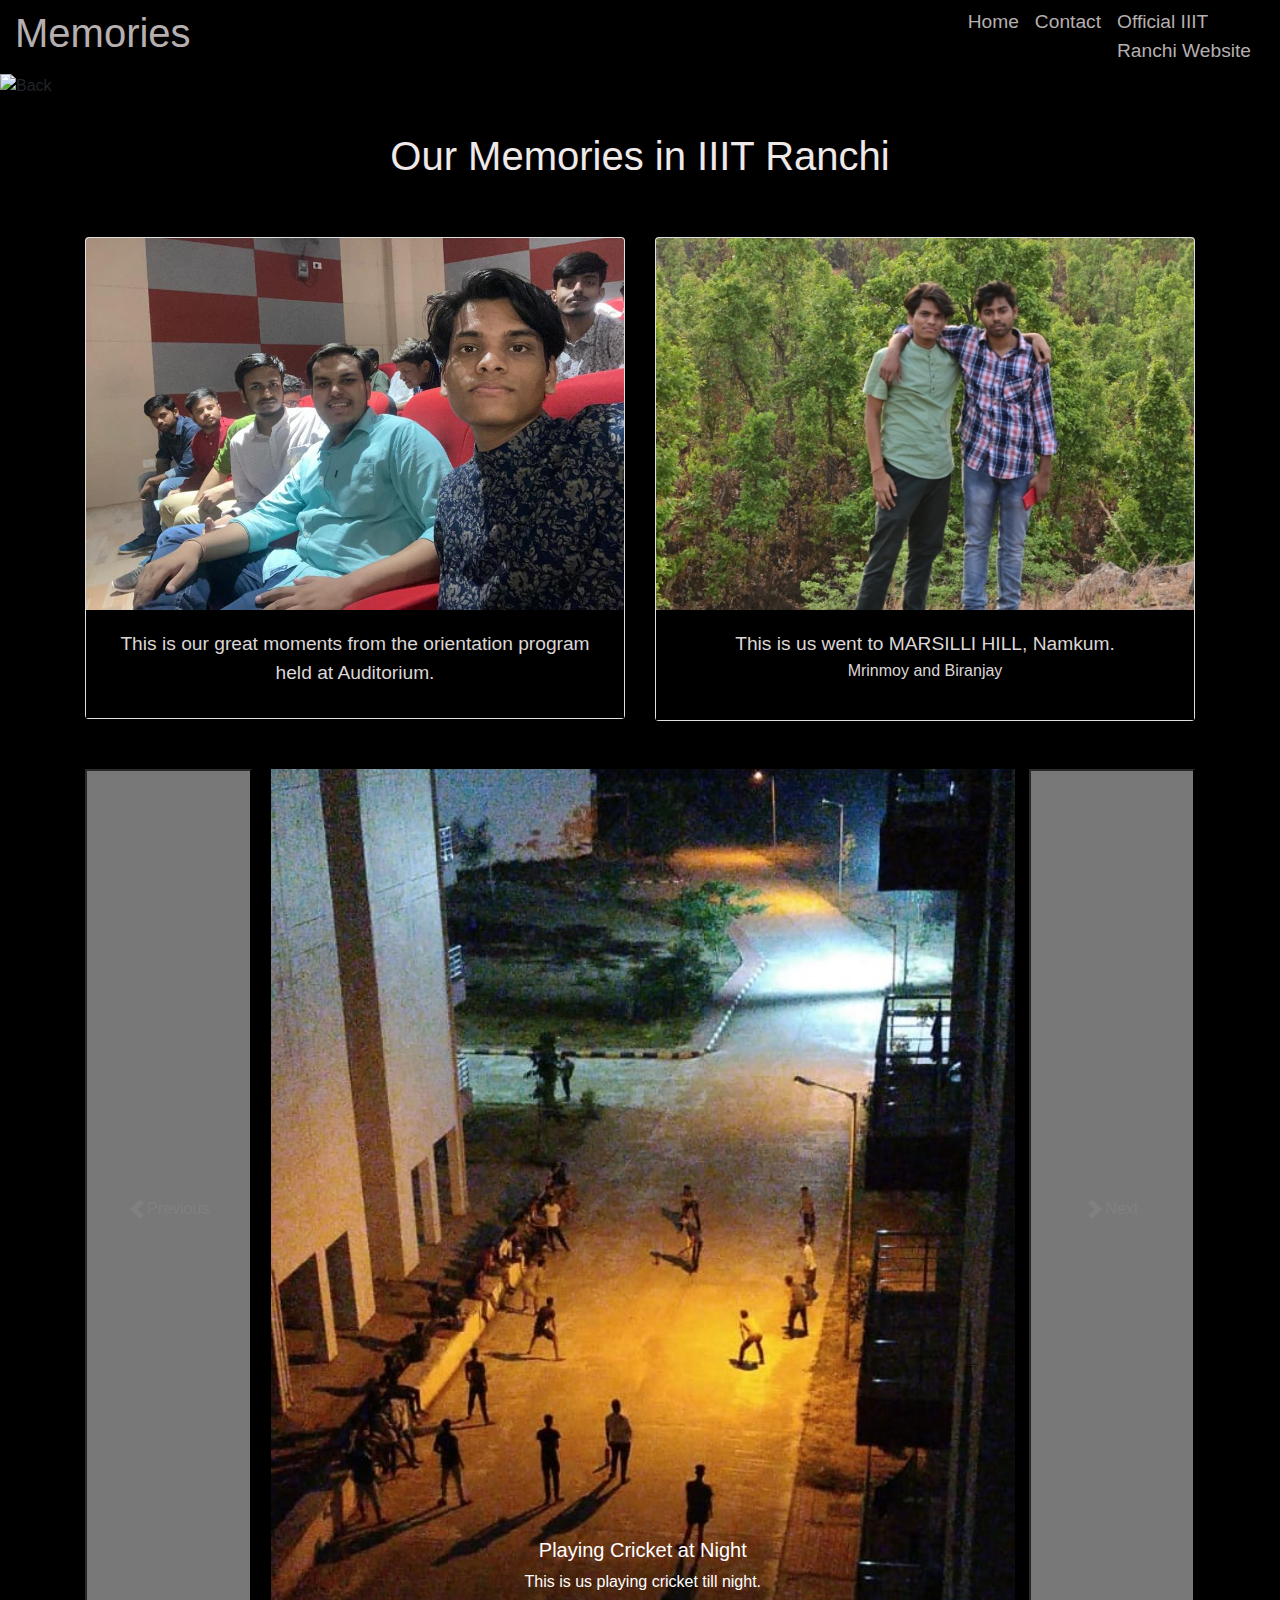
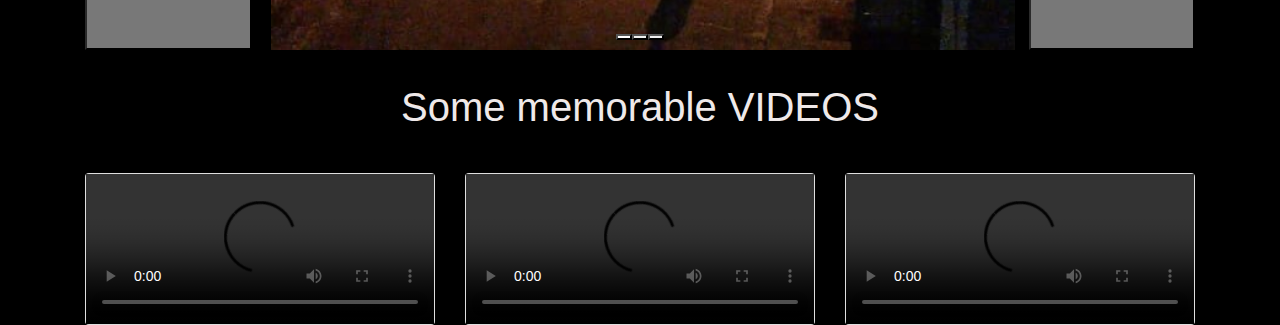
==== index.html @ 4ae22020 "completed the website w/ bootstrap" ====
<!doctype html>
<html lang="en">

<head>
    <meta charset="utf-8">
    <meta name="viewport" content="width=device-width, initial-scale=1">
    <title>Memories</title>
    <link href="https://cdn.jsdelivr.net/npm/bootstrap@5.2.0-beta1/dist/css/bootstrap.min.css" rel="stylesheet"
        integrity="sha384-0evHe/X+R7YkIZDRvuzKMRqM+OrBnVFBL6DOitfPri4tjfHxaWutUpFmBp4vmVor" crossorigin="anonymous">
    <link rel="stylesheet" href="style.css">
    <script src="https://cdn.jsdelivr.net/npm/bootstrap@5.2.0-beta1/dist/js/bootstrap.bundle.min.js"
        integrity="sha384-pprn3073KE6tl6bjs2QrFaJGz5/SUsLqktiwsUTF55Jfv3qYSDhgCecCxMW52nD2"
        crossorigin="anonymous"></script>
         <link rel="stylesheet" href=
"https://maxcdn.bootstrapcdn.com/bootstrap/4.0.0/css/bootstrap.min.css"
            integrity=
"sha384-Gn5384xqQ1aoWXA+058RXPxPg6fy4IWvTNh0E263XmFcJlSAwiGgFAW/dAiS6JXm"
         crossorigin="anonymous">
           
    <link rel="stylesheet" href=
"https://use.fontawesome.com/releases/v5.4.1/css/all.css"
            integrity=
"sha384-5sAR7xN1Nv6T6+dT2mhtzEpVJvfS3NScPQTrOxhwjIuvcA67KV2R5Jz6kr4abQsz"
             crossorigin="anonymous"> 
</head>

<body class="black">

    <nav class="navbar navbar-expand-lg bg-light" style="
    padding-bottom: 0;
    padding-top: 0;
    padding-left:0;
    padding-right:0;
">
        <div class="container-fluid">
            <a class="navbar-brand" href="index.html" style="padding-right: 60%;">
                <h1>
                    Memories
                </h1>
            </a>
            <button class="navbar-toggler" type="button" data-bs-toggle="collapse" data-bs-target="#navbarNav"
                aria-controls="navbarNav" aria-expanded="false" aria-label="Toggle navigation">
                <span class="navbar-toggler-icon"><i class="fas fa-bars" style="color:#fff; font-size:28px;"></i></span>
            </button>
            <div class="collapse navbar-collapse" id="navbarNav">
                <ul class="navbar-nav">
                    <li class="nav-item">
                        <a class="nav-link active" aria-current="page" href="index.html">
                            Home
                        </a>
                    </li>
                    <li class="nav-item">
                        <a class="nav-link" href="Contact.html">Contact</a>
                    </li>
                    <li class="nav-item">
                        <a class="nav-link" href="https://iiitranchi.ac.in/ " target="_blank">Official IIIT Ranchi
                            Website</a>
                    </li>
                </ul>
            </div>
        </div>

    </nav>



    <div class="img" #id="clg">

        <img src="images/IMG_20220519_180018.jpg" alt="Back" style="width: 100%; height: 100%">

    </div>

    <header>
        <div class="container">
            <h1 class="main">
                Our Memories in IIIT Ranchi
            </h1>
        </div>
    </header>
    <div class="container my-4">
        <div class="row">
            <div class="container">
                <div class="row">
                    <div class="col-lg-6 mb-4 lol">

                        <div class="card" style="width: 100%;">
                            <img src="images/orientation.jpg" class="card-img-top" alt="...">
                            <div class="card-body">
                                <p class="card-text">This is our great moments from the orientation program held at
                                    Auditorium.
                                </p>
                            </div>
                        </div>
                    </div>
                    <div class="col-lg-6 mb-4">

                        <div class="card" style="width: 100%;">
                            <img src="images/DSC_3982.JPG" class="card-img-top" alt="...">
                            <div class="card-body">
                                <p class="card-text" style="margin-top: 0% ; margin-bottom: 0.01%;">This is us went to
                                    MARSILLI HILL, Namkum.
                                <p class="card-text2">
                                    Mrinmoy and Biranjay
                                </p>
                                </p>
                            </div>
                        </div>
                    </div>
                </div>
            </div>

        </div>
    </div>

    <div class="container">
        <div id="carouselExampleCaptions" class="carousel slide" data-bs-ride="false" style="
        text-align: center;
        padding-right: 33%;">
            <div class="carousel-indicators">
                <button type="button" data-bs-target="#carouselExampleCaptions" data-bs-slide-to="0" class="active"
                    aria-current="true" aria-label="Slide 1"></button>
                <button type="button" data-bs-target="#carouselExampleCaptions" data-bs-slide-to="1"
                    aria-label="Slide 2"></button>
                <button type="button" data-bs-target="#carouselExampleCaptions" data-bs-slide-to="2"
                    aria-label="Slide 3"></button>
            </div>
            <div class="carousel-inner">
                <div class="carousel-item active">
                    <img src="images/CRICKET_NIGHT.jpg" class="d-block w-70" alt="..." style="width: 100%;">
                    <div class="carousel-caption d-none d-md-block">

                        <h5>Playing Cricket at Night</h5>
                        <p>This is us playing cricket till night.</p>

                    </div>

                </div>
                <div class="carousel-item">

                    <img src="images/clouds.jpg" class="d-block w-100" alt="...">
                    <div class="carousel-caption d-none d-md-block" style="font-size: larger">
                        <h5>
                            Beautiful evening at Ranchi.
                        </h5>
                    </div>
                </div>
                <div class="carousel-item">
                    <img src="images/back_img.jpg" class="d-block w-100" alt="...">
                    <div class="carousel-caption d-none d-md-block">
                        <h5>HOSTELS</h5>
                        <p>These are our hostels.</p>
                    </div>
                </div>
            </div>
            <button class="carousel-control-prev" type="button" data-bs-target="#carouselExampleCaptions"
                data-bs-slide="prev">
                <span class="carousel-control-prev-icon" aria-hidden="true"></span>
                <span class="visually-hidden">Previous</span>
            </button>
            <button class="carousel-control-next" type="button" data-bs-target="#carouselExampleCaptions"
                data-bs-slide="next">
                <span class="carousel-control-next-icon" aria-hidden="true"></span>
                <span class="visually-hidden">Next</span>
            </button>
        </div>
    </div>

    <header>
        <div class="container">
            <h1 class="main">
                Some memorable VIDEOS
            </h1>
        </div>
    </header> 
     <div class="container">
        <div class="card-deck">
            <div class="card">
                <video width="100%" height="100%" controls>
                    <source src="videos/IMG_5262.mp4" type="video/mp4">
                  Your browser does not support the video tag.
                  </video>
            </div>

            <div class="card">
                <video width="100%" height="100%" controls>
                    <source src="videos/IMG_5394.mp4" type="video/mp4">
                  Your browser does not support the video tag.
                  </video>
            </div>
            <div class="card">
                <video width="100%" height="100%" controls>
                    <source src="videos/IMG_5469.mp4" type="video/mp4">
                  Your browser does not support the video tag.
                  </video>
            </div>
        </div>
    </div> 
</body>
</html>
---- style.css ----
.nav-link {
    padding-left: 20cm;
    padding-right: 20cm;
}

#clg {
    height: 50%;
    opacity: 0.3;
}

.img {
    width: 100%;
}

.nav {
    height: 100%;
    font-size: none;
    background-color: white;
    justify-content: center;
    font-family: "SF Pro Display","SF Pro Icons","Helvetica Neue","Helvetica","Arial",sans-serif;
    cursor: pointer;
}
/* .nav a:hover{
    color: black;
    background-color: white;
} */
.main{
    text-align: center;
    color: rgb(239, 233, 233);
    font-family: "SF Pro Display","SF Pro Icons","Helvetica Neue","Helvetica","Arial",sans-serif;
    padding-top: 3%;
    padding-bottom: 3%;
}

.bg-light{
    padding-top: 0%;
    padding-bottom: 0%;
    padding-left: 0%;
    padding-right: 0%;

}
.navbar-expand-lg .navbar-nav .nav-link{
    color:rgb(182, 175, 175);
}
.navbar-expand-lg .navbar-nav .nav-link:hover{
    color: white;
}
.navigation{
    color:white;
    text-decoration: none;
    margin-bottom: 30%;
}
.navbar-brand:hover{
    color: white;
}
.card-body{
    background-color: black;
}
.card-text{
    font-size: larger;
    font-family: "SF Pro Display","SF Pro Icons","Helvetica Neue","Helvetica","Arial",sans-serif;
    color: rgb(220, 214, 214);
    text-align: center;
}
.card-text2{
    padding-bottom: 0.1%;
    text-align: center;
    font-family: "SF Pro Display","SF Pro Icons","Helvetica Neue","Helvetica","Arial",sans-serif;
    color: rgb(220, 214, 214);
}
.navbar-nav{
    font-family: "SF Pro Display","SF Pro Icons","Helvetica Neue","Helvetica","Arial",sans-serif;
    font-size: larger;
    margin-left: 1%;
}
.container-fluid{
    background-color: black;
}
.navbar-brand{
    color: rgb(182, 175, 175);
    font-family: "SF Pro Display","SF Pro Icons","Helvetica Neue","Helvetica","Arial",sans-serif;
    margin-right: 5%;
}
.black{
    background-color: black;
}
.carousel-inner{
    height: 50%;
    width: 50%;
    margin-left: 25%
}
.card-text:last-child {
    padding-bottom: 2%;
    margin-bottom: 0;
}
.main_abt{
    color: black;
    background: white;
    font-family: "SF Pro Display","SF Pro Icons","Helvetica Neue","Helvetica","Arial",sans-serif;
    text-align: center;
}
.names{
    color: black;
    font-size: 200%;
    font-family: "SF Pro Display","SF Pro Icons","Helvetica Neue","Helvetica","Arial",sans-serif;
}
.black_abt{
    background-color: white;
}
.card-block{
    background-color: white;
}
.card-title{
    color: black;
    font-family: "SF Pro Display","SF Pro Icons","Helvetica Neue","Helvetica","Arial",sans-serif;
    text-align: center;
    margin-top: 3%;
}
.sm_icon{
    width: 20%;
    text-align: center;
    padding-top: 10%;
}
.icons{
    text-align: center;
}
.header{
    padding-top: 3%;
    padding-bottom: 3%;
}
.custom-toggler .navbar-toggler-icon {
    background-image: url("data:image/svg+xml;charset=utf8,%3Csvg viewBox='0 0 32 32' xmlns='http://www.w3.org/2000/svg'%3E%3Cpath stroke='rgba(255,102,203, 0.5)' stroke-width='2' stroke-linecap='round' stroke-miterlimit='10' d='M4 8h24M4 16h24M4 24h24'/%3E%3C/svg%3E");
  }
  
  .custom-toggler.navbar-toggler {
    border-color: rgb(255,102,203);
  } 
.contact{
    color:  rgb(239, 233, 233);
    font-family: "SF Pro Display","SF Pro Icons","Helvetica Neue","Helvetica","Arial",sans-serif;
    text-align: center;
    padding-top: 2.5%;
    padding-bottom: 2.5%;
  }
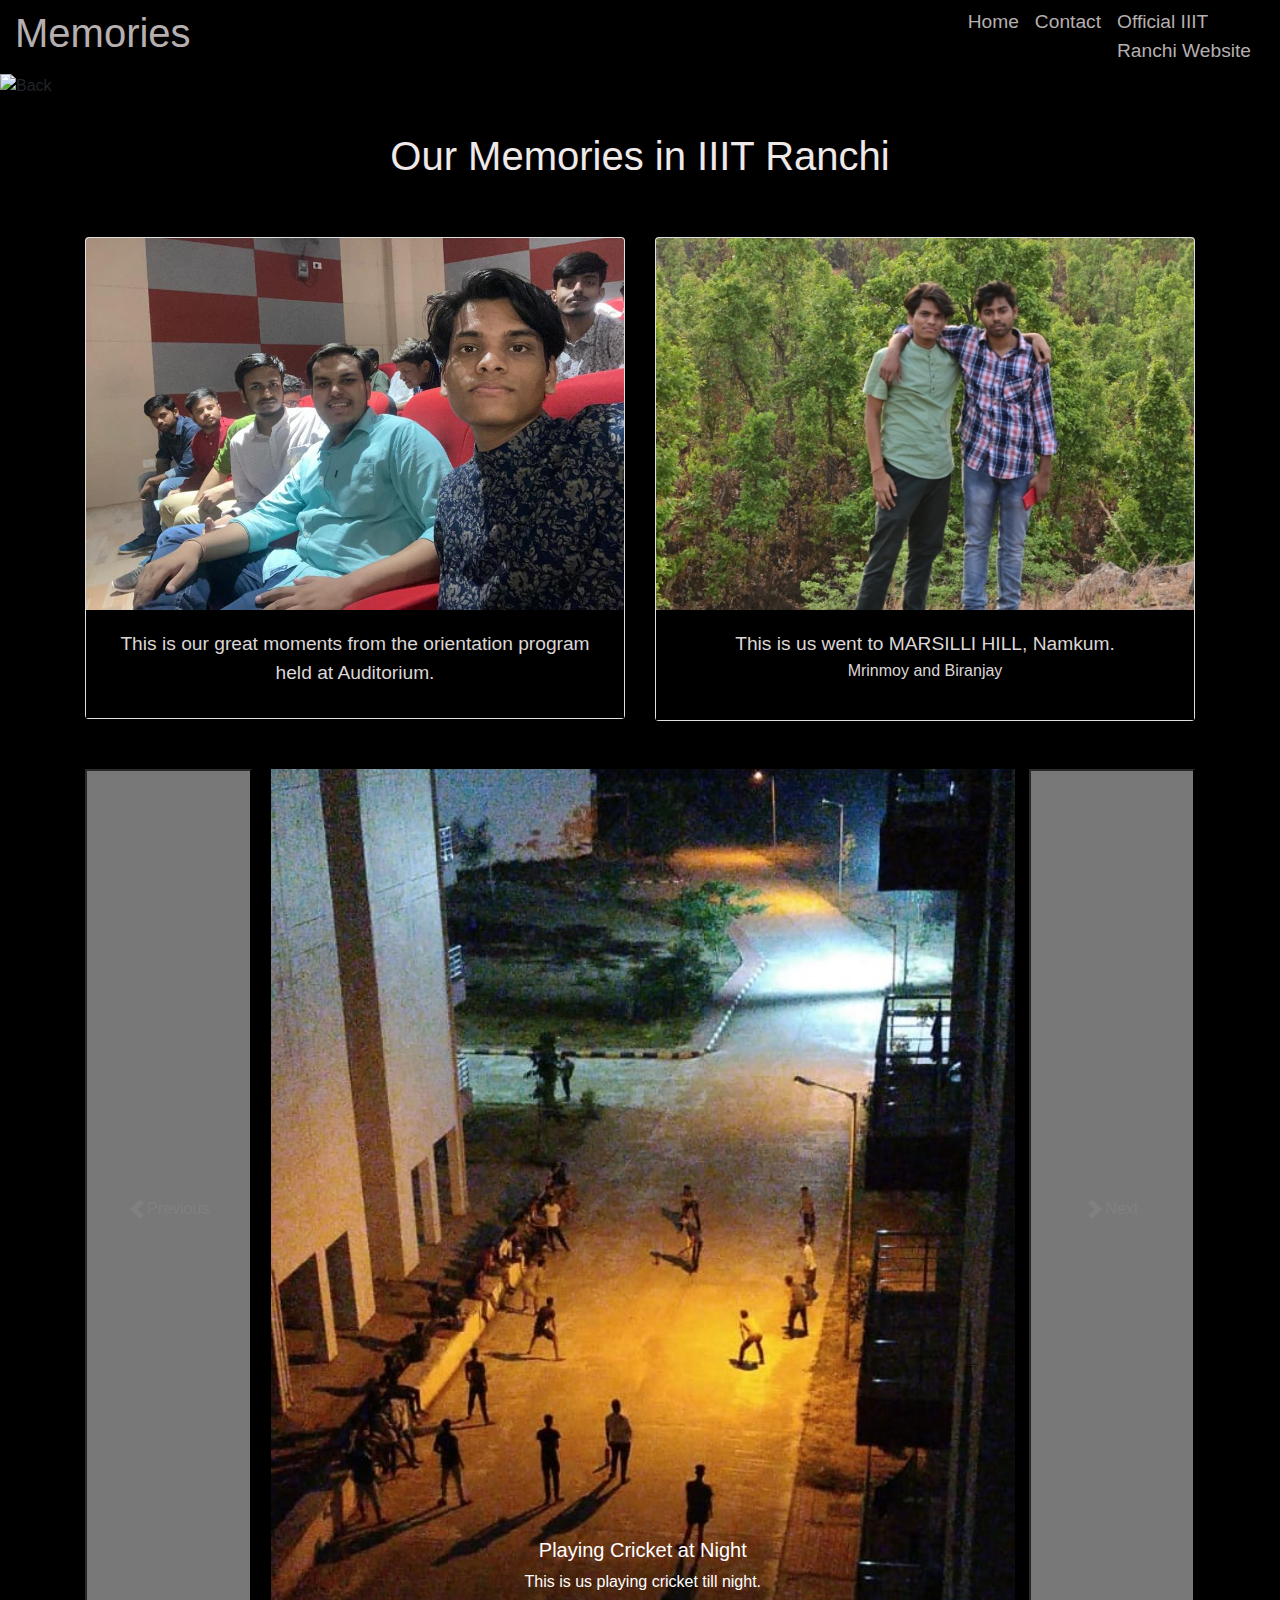
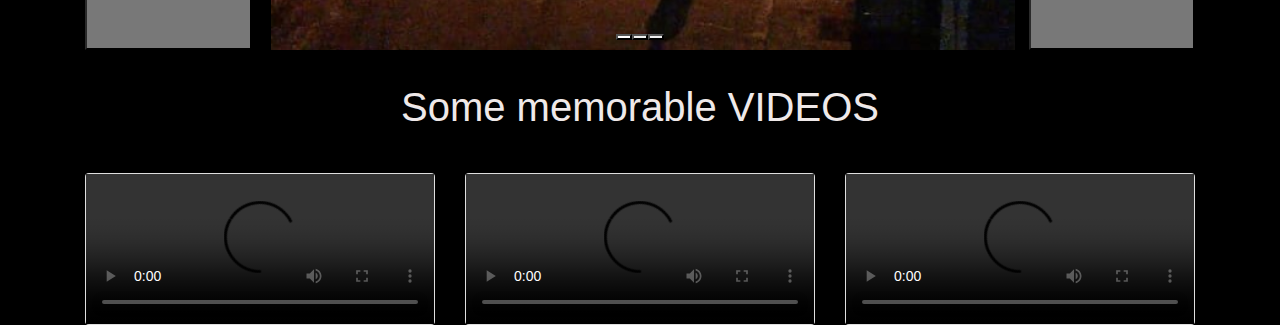
==== commit ceeb9186: "overlay -x hidden" ====
--- a/index.html
+++ b/index.html
@@ -25,7 +25,7 @@
 </head>
 
 <body class="black">
-
+    <div class="everything">
     <nav class="navbar navbar-expand-lg bg-light" style="
     padding-bottom: 0;
     padding-top: 0;
@@ -195,5 +195,6 @@
             </div>
         </div>
     </div> 
+    </div>
 </body>
 </html>
--- a/style.css
+++ b/style.css
@@ -143,4 +143,10 @@
     text-align: center;
     padding-top: 2.5%;
     padding-bottom: 2.5%;
+  }
+
+
+
+  .everything {
+      overflow-x: hidden;
   }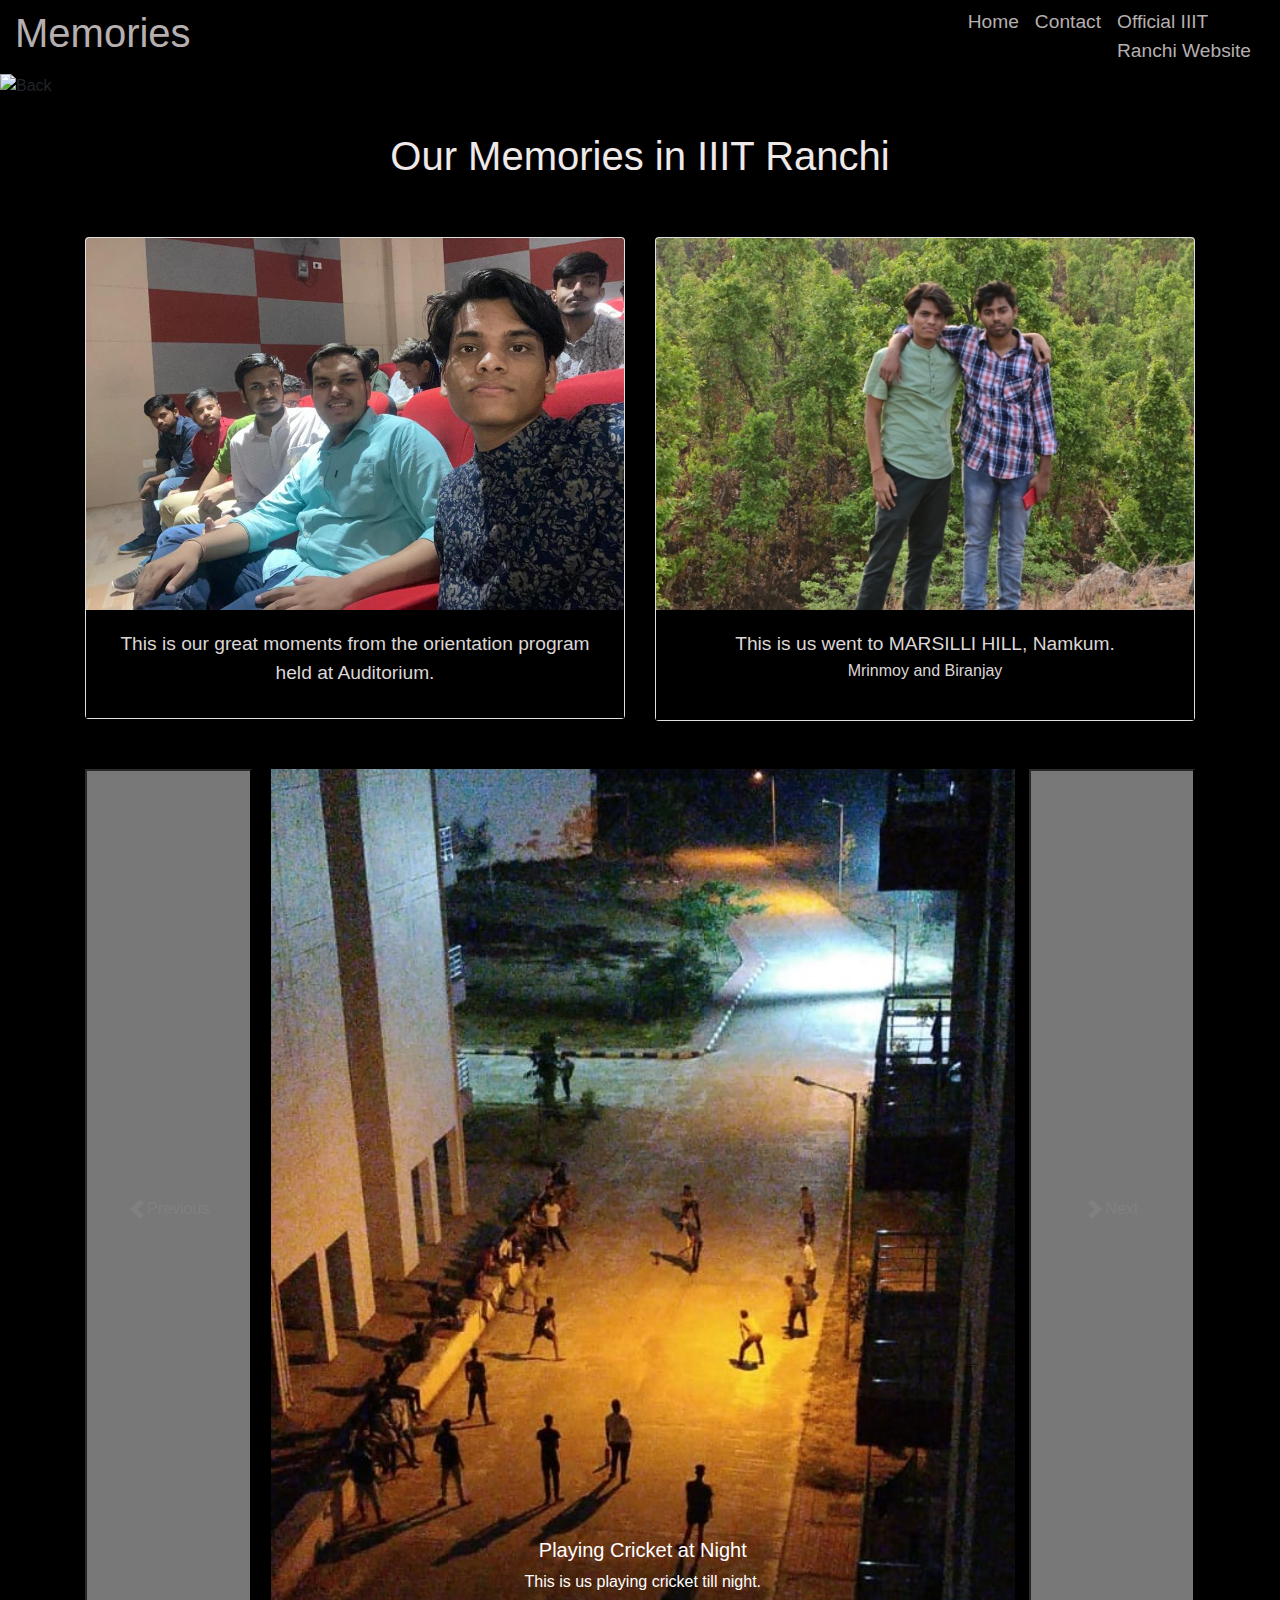
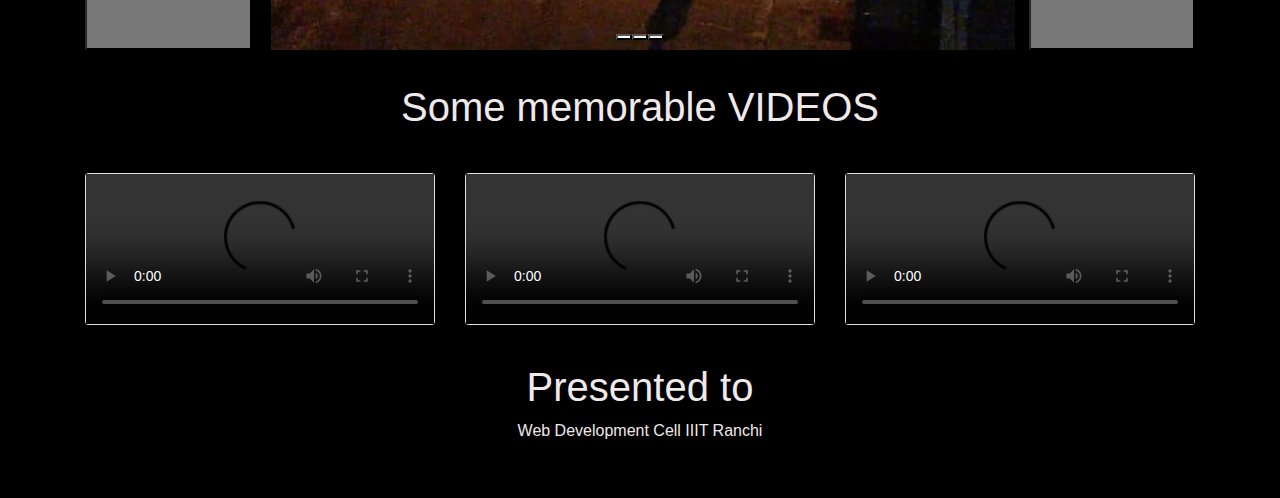
==== commit 834f6987: "final_p2" ====
--- a/index.html
+++ b/index.html
@@ -195,6 +195,14 @@
             </div>
         </div>
     </div> 
+
+    <footer class="foot ">
+        <h1>
+            Presented to
+        </h1>
+        <p>Web Development Cell IIIT Ranchi</p>
+    </footer>
+
     </div>
 </body>
 </html>
--- a/style.css
+++ b/style.css
@@ -145,6 +145,12 @@
     padding-bottom: 2.5%;
   }
 
+  .foot{
+      color: rgb(239, 233, 233);
+      text-align: center;
+      padding-top: 3%;
+      padding-bottom: 3%;
+  }
 
 
   .everything {
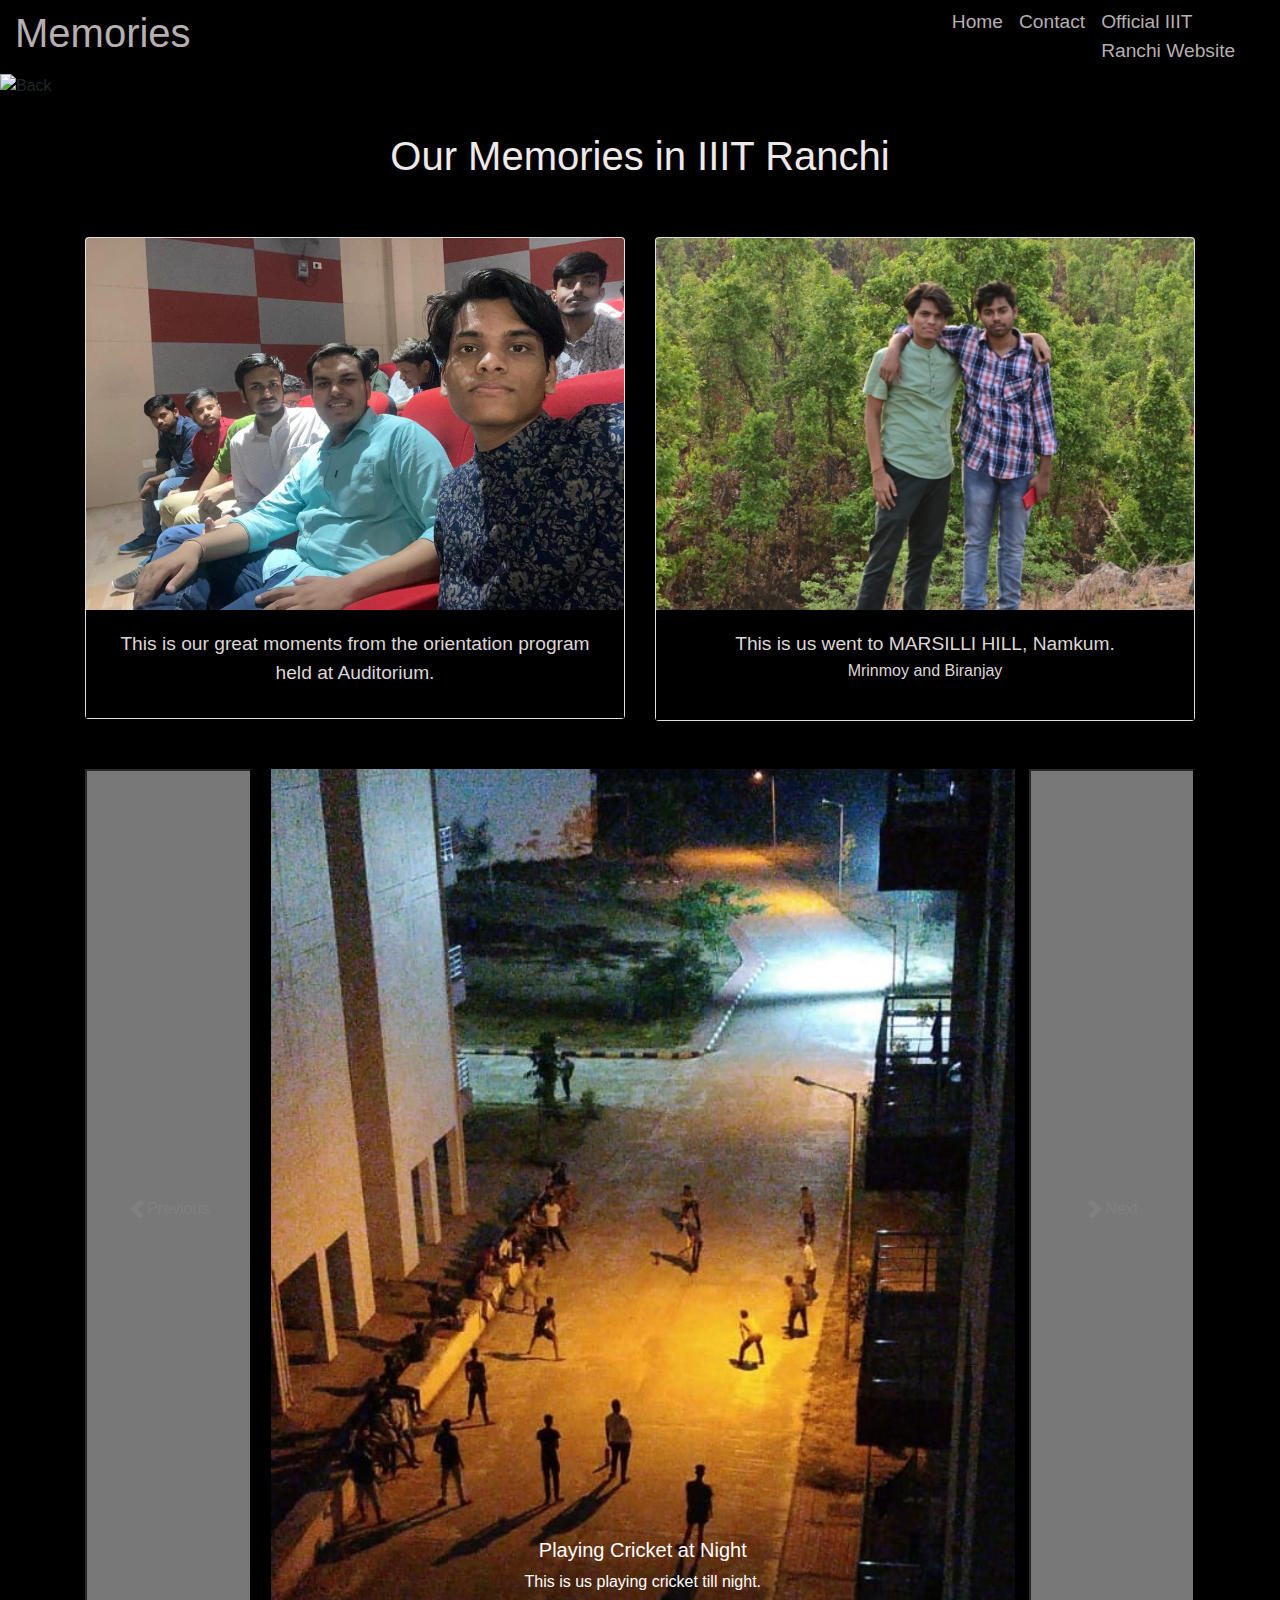
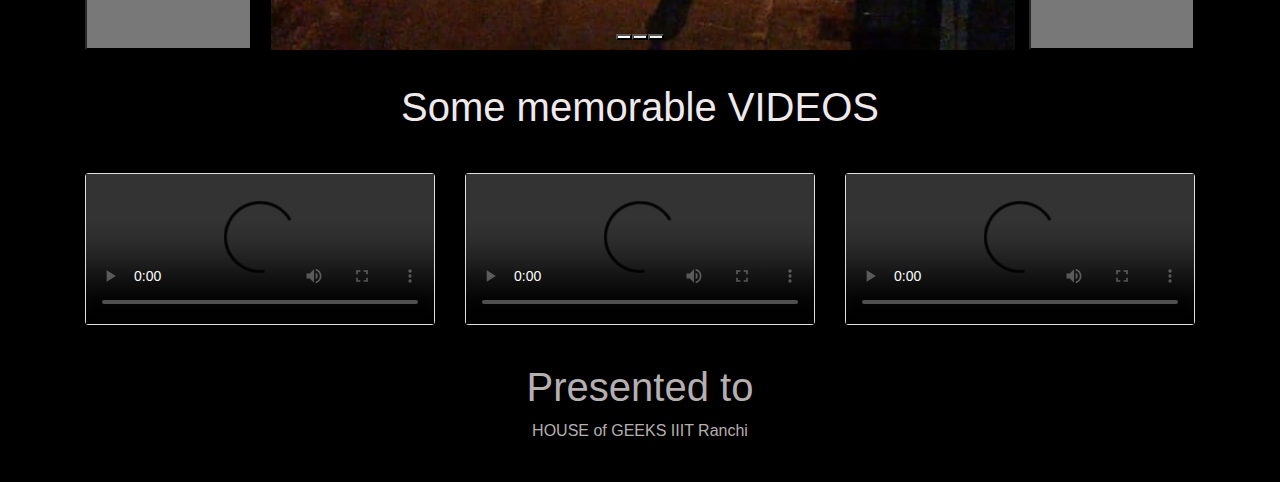
==== commit a012a558: "final_end" ====
--- a/index.html
+++ b/index.html
@@ -33,7 +33,7 @@
     padding-right:0;
 ">
         <div class="container-fluid">
-            <a class="navbar-brand" href="index.html" style="padding-right: 60%;">
+            <a class="navbar-brand" href="index.html" style="margin-right: 60%;">
                 <h1>
                     Memories
                 </h1>
@@ -199,8 +199,10 @@
     <footer class="foot ">
         <h1>
             Presented to
-        </h1>
-        <p>Web Development Cell IIIT Ranchi</p>
+        </h1>  
+        <a class="hog" href="https://houseofgeeks.netlify.app/" style="color: rgb(182, 175, 175);text-decoration: none;">
+            HOUSE of GEEKS IIIT Ranchi
+        </a>
     </footer>
 
     </div>
--- a/style.css
+++ b/style.css
@@ -22,10 +22,7 @@
     font-family: "SF Pro Display","SF Pro Icons","Helvetica Neue","Helvetica","Arial",sans-serif;
     cursor: pointer;
 }
-/* .nav a:hover{
-    color: black;
-    background-color: white;
-} */
+
 .main{
     text-align: center;
     color: rgb(239, 233, 233);
@@ -146,13 +143,13 @@
   }
 
   .foot{
-      color: rgb(239, 233, 233);
+      color: rgb(182, 175, 175);
       text-align: center;
       padding-top: 3%;
       padding-bottom: 3%;
+      font-family: "SF Pro Display","SF Pro Icons","Helvetica Neue","Helvetica","Arial",sans-serif;
+
   }
-
-
   .everything {
       overflow-x: hidden;
   }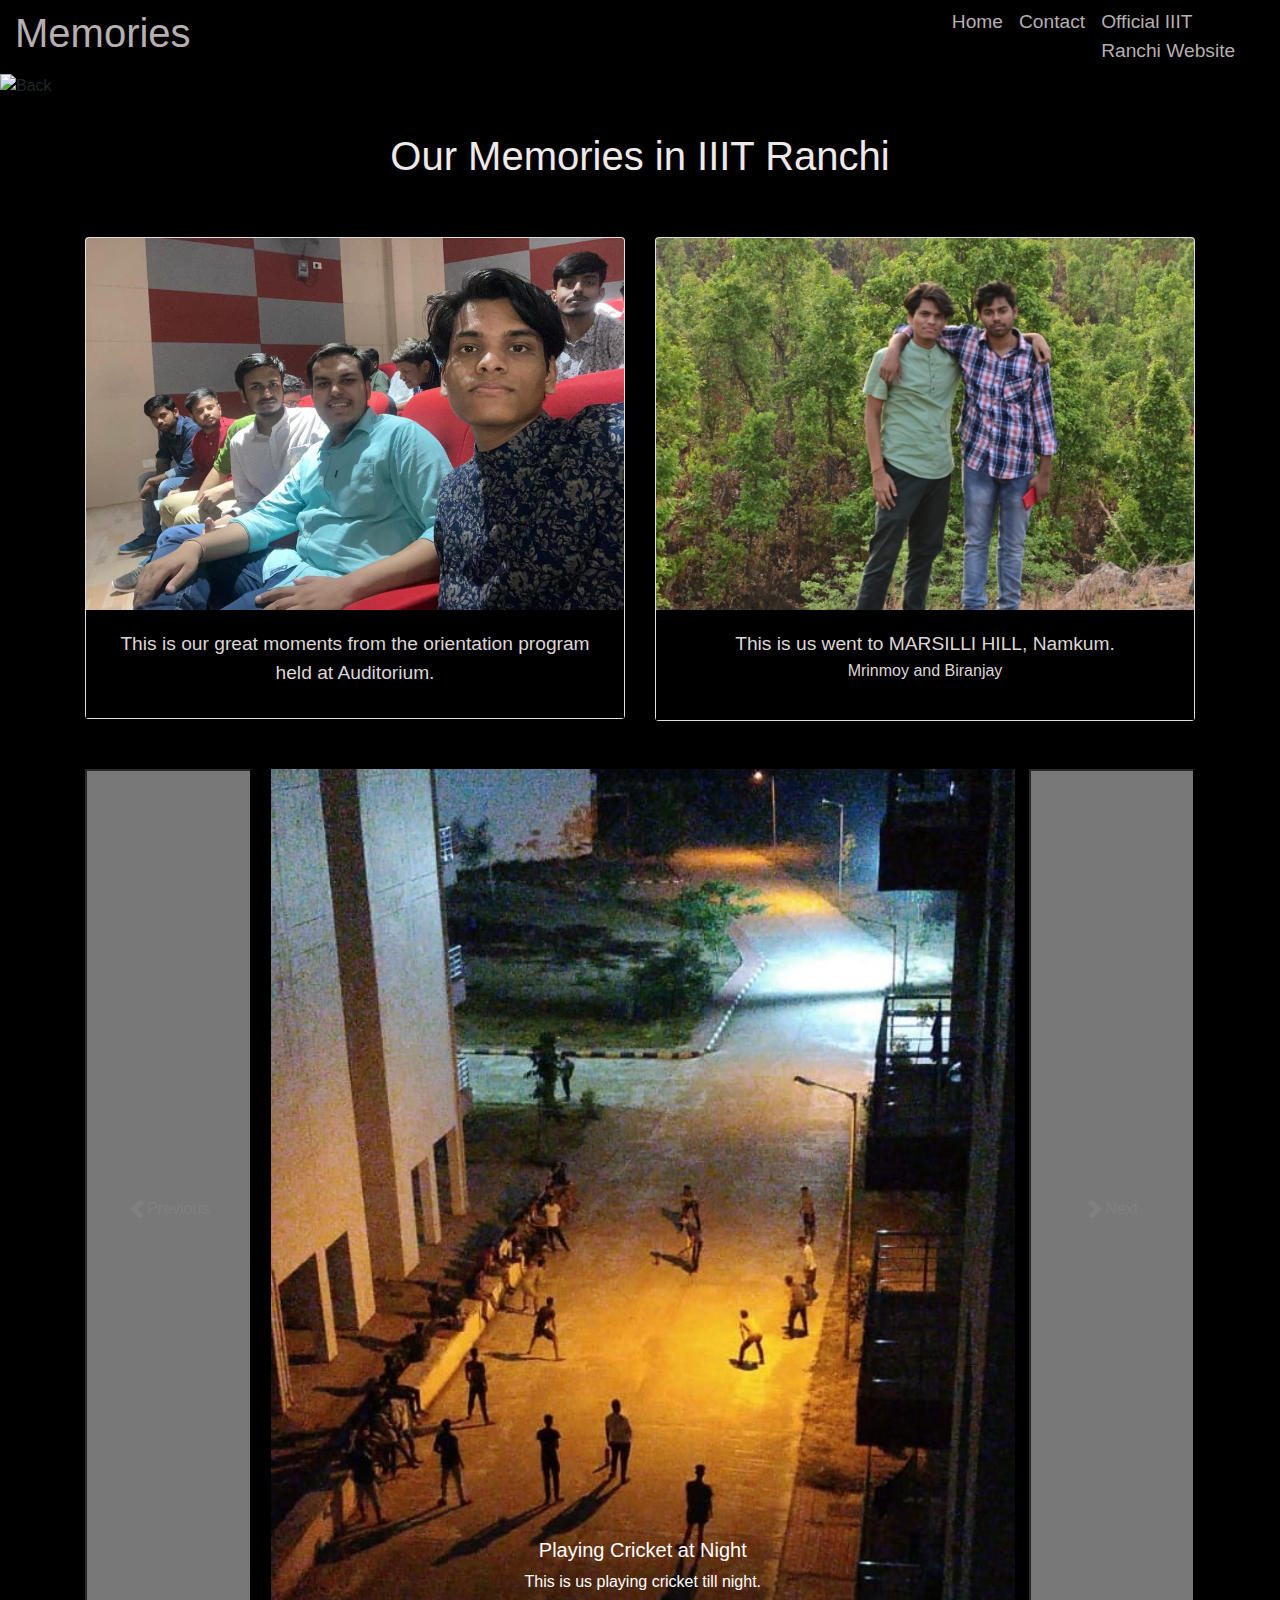
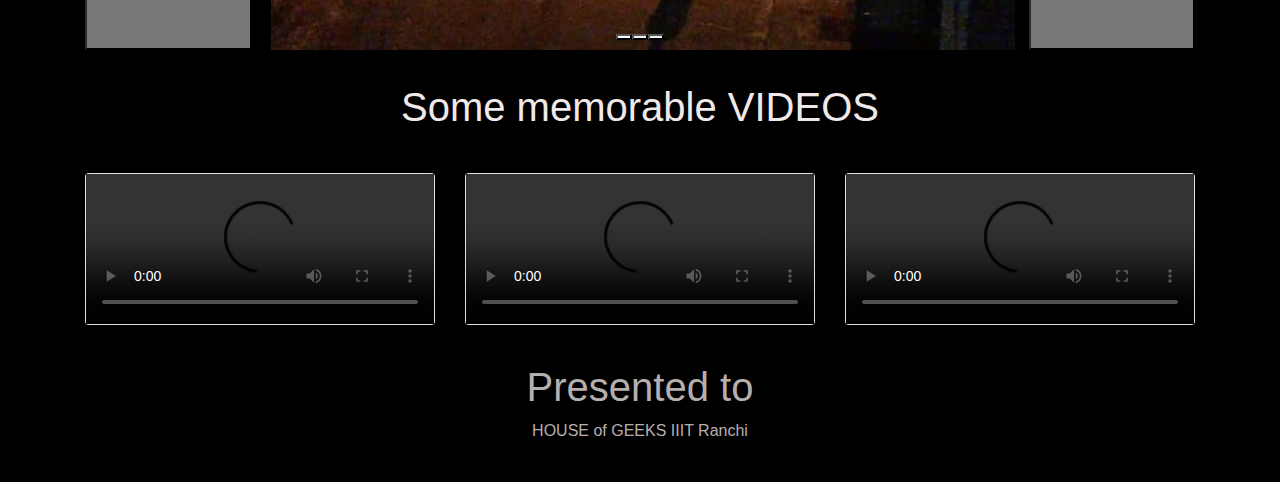
==== commit 42941a34: "final" ====
--- a/index.html
+++ b/index.html
@@ -200,7 +200,7 @@
         <h1>
             Presented to
         </h1>  
-        <a class="hog" href="https://houseofgeeks.netlify.app/" style="color: rgb(182, 175, 175);text-decoration: none;">
+        <a href="https://houseofgeeks.netlify.app/" target="_blank" style="color: rgb(182, 175, 175);text-decoration: none;">
             HOUSE of GEEKS IIIT Ranchi
         </a>
     </footer>
